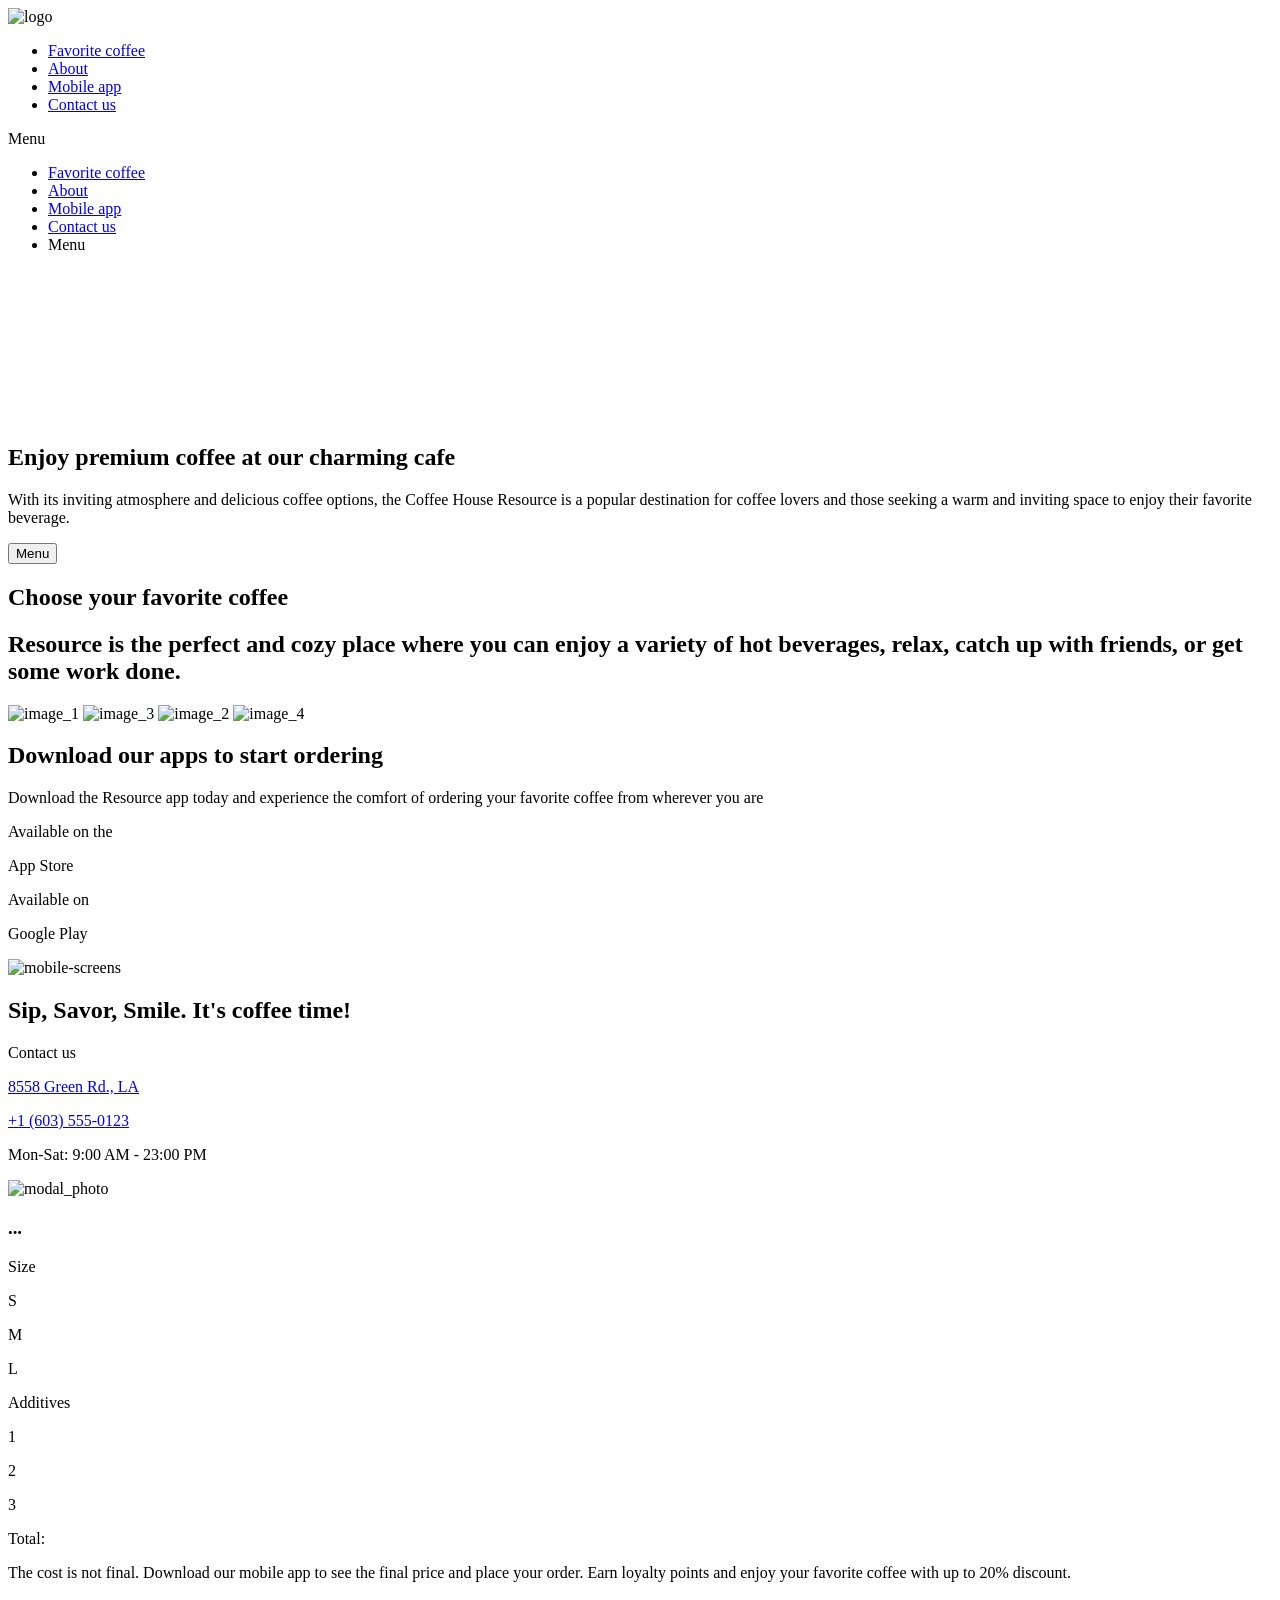
==== index.html @ 8b7bac66 "Create index.html" ====
<!DOCTYPE html>
<html lang="en">
	<head>
		<meta charset="UTF-8" />
		<meta name="viewport" content="width=device-width, initial-scale=1.0" />
		<title>Coffee House</title>
		<link rel="icon" href="assets/coffee-cup.png" type="image/png" />
		<link rel="stylesheet" href="style.css" />
		<script
			src="https://kit.fontawesome.com/4fb972d105.js"
			crossorigin="anonymous"
		></script>
		<link rel="preconnect" href="https://fonts.googleapis.com" />
		<link rel="preconnect" href="https://fonts.gstatic.com" crossorigin />
		<link
			href="https://fonts.googleapis.com/css2?family=Inter:ital,opsz,wght@0,14..32,100..900;1,14..32,100..900&display=swap"
			rel="stylesheet"
		/>
	</head>
	<body>
		<div class="container">
			<header>
				<a id="logo" class="link">
					<img src="assets/logo.png" alt="logo" class="logo" />
				</a>
				<nav>
					<ul>
						<li><a class="link" href="#fav_coffee">Favorite coffee</a></li>
						<li><a class="link" href="#about">About</a></li>
						<li><a class="link" href="#mob_app">Mobile app</a></li>
						<li><a class="link" href="#contact">Contact us</a></li>
					</ul>
				</nav>
				<a class="menu_link">Menu <i class="fa-solid fa-mug-hot"></i></a>
				<div class="burger" id="burger">
					<i class="fa-solid fa-bars"></i>
					<i class="fa-solid fa-xmark"></i>
				</div>
			</header>

			<div class="burger-menu">
				<nav>
					<ul>
						<li>
							<a class="burger_menu_link" href="#fav_coffee">Favorite coffee</a>
						</li>
						<li><a class="burger_menu_link" href="#about">About</a></li>
						<li>
							<a class="burger_menu_link" href="#mob_app">Mobile app</a>
						</li>
						<li><a class="burger_menu_link" href="#contact">Contact us</a></li>
						<li>
							<a class="burger_menu_link"
								>Menu <i class="fa-solid fa-mug-hot"></i
							></a>
						</li>
					</ul>
				</nav>
			</div>

			<main class="home">
				<section class="hero">
					<video autoplay muted loop playsinline class="bg-video">
						<source
							src="https://www.pexels.com/ru-ru/download/video/2909914/"
						/>
						Your browser does not support the video tag.
					</video>
					<div class="behind">
						<h1>
							<span class="enjoy">Enjoy</span> premium coffee at our charming
							cafe
						</h1>
						<p>
							With its inviting atmosphere and delicious coffee options, the
							Coffee House Resource is a popular destination for coffee lovers
							and those seeking a warm and inviting space to enjoy their
							favorite beverage.
						</p>
						<button>Menu<i class="fa-solid fa-mug-hot"></i></button>
					</div>
				</section>

				<section id="fav_coffee" class="fav_coffee">
					<h2>Choose your <span class="fav">favorite</span> coffee</h2>
					<div class="slider">
						<div class="arrow-left">
							<i class="fa-solid fa-arrow-left"></i>
						</div>
						<div class="slider-viewport">
							<div class="drink"></div>
						</div>
						<div class="arrow-right">
							<i class="fa-solid fa-arrow-right"></i>
						</div>
					</div>
					<div class="three-lines">
						<div class="progress-bar first_line"></div>
						<div class="progress-bar second_line"></div>
						<div class="progress-bar third_line"></div>
					</div>
				</section>

				<section class="about" id="about">
					<h2>
						Resource is the
						<span class="perfect">perfect and cozy place</span> where you can
						enjoy a variety of hot beverages, relax, catch up with friends, or
						get some work done.
					</h2>
					<div class="images">
						<img class="image a" src="assets/about-1.jpg" alt="image_1" />
						<img class="image b" src="assets/about-3.jpg" alt="image_3" />
						<img class="image c" src="assets/about-2.jpg" alt="image_2" />
						<img class="image d" src="assets/about-4.jpg" alt="image_4" />
					</div>
				</section>
				<section class="mob_app" id="mob_app">
					<div class="first_block">
						<h2>
							<span class="download">Download</span> our apps to start ordering
						</h2>
						<p>
							Download the Resource app today and experience the comfort of
							ordering your favorite coffee from wherever you are
						</p>
						<div class="buttons">
							<div class="app_store">
								<i class="fa-brands fa-apple"></i>
								<div class="small-block">
									<p>Available on the</p>
									<p>App Store</p>
								</div>
							</div>
							<div class="google_play">
								<i class="fa-brands fa-google-play"></i>
								<div class="small-block">
									<p>Available on</p>
									<p>Google Play</p>
								</div>
							</div>
						</div>
					</div>
					<div class="second_block">
						<img src="assets/mobile-screens.png" alt="mobile-screens" />
					</div>
				</section>
			</main>

			<footer>
				<section class="contact" id="contact">
					<div class="first_block">
						<h2>Sip, Savor, Smile. <span>It's coffee time!</span></h2>
						<div class="socials">
							<i class="fa-brands fa-twitter"></i>
							<i class="fa-brands fa-instagram"></i>
							<i class="fa-brands fa-facebook-f"></i>
						</div>
					</div>
					<div class="second_block">
						<p class="contact-us">Contact us</p>
						<div class="location">
							<a
								href="https://www.google.com/maps?q=40.748817,-73.985428"
								target="_blank"
								rel="noopener noreferrer"
							>
								<i class="fa-solid fa-location-dot"></i>
								<p>8558 Green Rd., LA</p>
							</a>
						</div>
						<div class="phone">
							<a href="tel:+1(603)5550123"
								><i class="fa-solid fa-phone"></i>
								<p>+1 (603) 555-0123</p></a
							>
						</div>
						<div class="schedule">
							<i class="fa-regular fa-clock"></i>
							<p>Mon-Sat: 9:00 AM - 23:00 PM</p>
						</div>
					</div>
				</section>
			</footer>
		</div>
		<div class="backdrop"></div>

		<div class="modal">
			<img class="modal_photo" src="..." alt="modal_photo" />
			<div class="info">
				<h3 class="name">...</h3>
				<p class="description"></p>
				<p class="size">Size</p>
				<div class="sizes_block">
					<div class="small">
						<p class="s">S</p>
						<p class="size_s"></p>
					</div>
					<div class="medium">
						<p class="m">M</p>
						<p class="size_m"></p>
					</div>
					<div class="large">
						<p class="l">L</p>
						<p class="size_l"></p>
					</div>
				</div>
				<p class="additives">Additives</p>
				<div class="additives_block">
					<div class="first">
						<p class="additive_one">1</p>
						<p class="first_additive"></p>
					</div>
					<div class="second">
						<p class="additive_two">2</p>
						<p class="second_additive"></p>
					</div>
					<div class="third">
						<p class="additive_three">3</p>
						<p class="third_additive"></p>
					</div>
				</div>
				<div class="total_price_block">
					<p class="total">Total:</p>
					<p class="total_price"></p>
				</div>
				<div class="warning">
					<i class="fa-solid fa-circle-info"></i>
					<p>
						The cost is not final. Download our mobile app to see the final
						price and place your order. Earn loyalty points and enjoy your
						favorite coffee with up to 20% discount.
					</p>
				</div>
			</div>
			<div class="close">Close</div>
		</div>
		<script src="script.js"></script>
	</body>
</html>
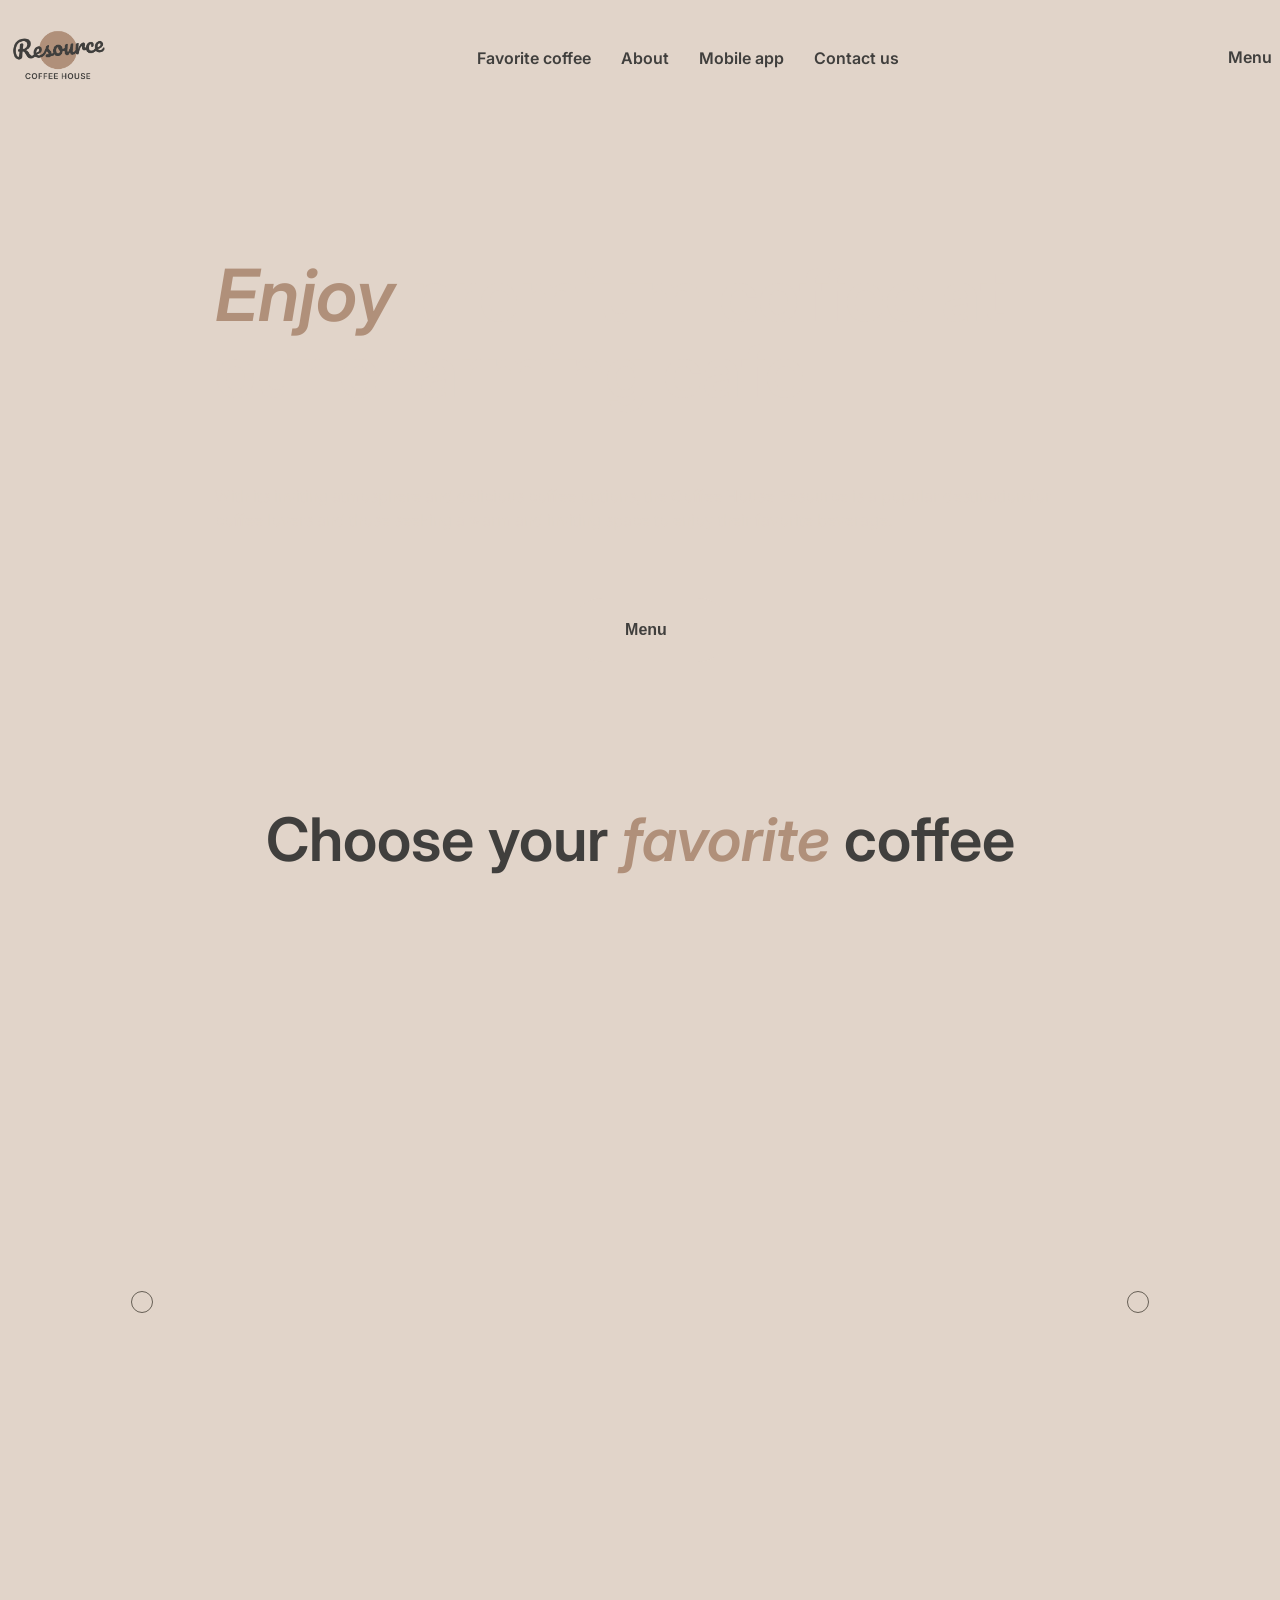
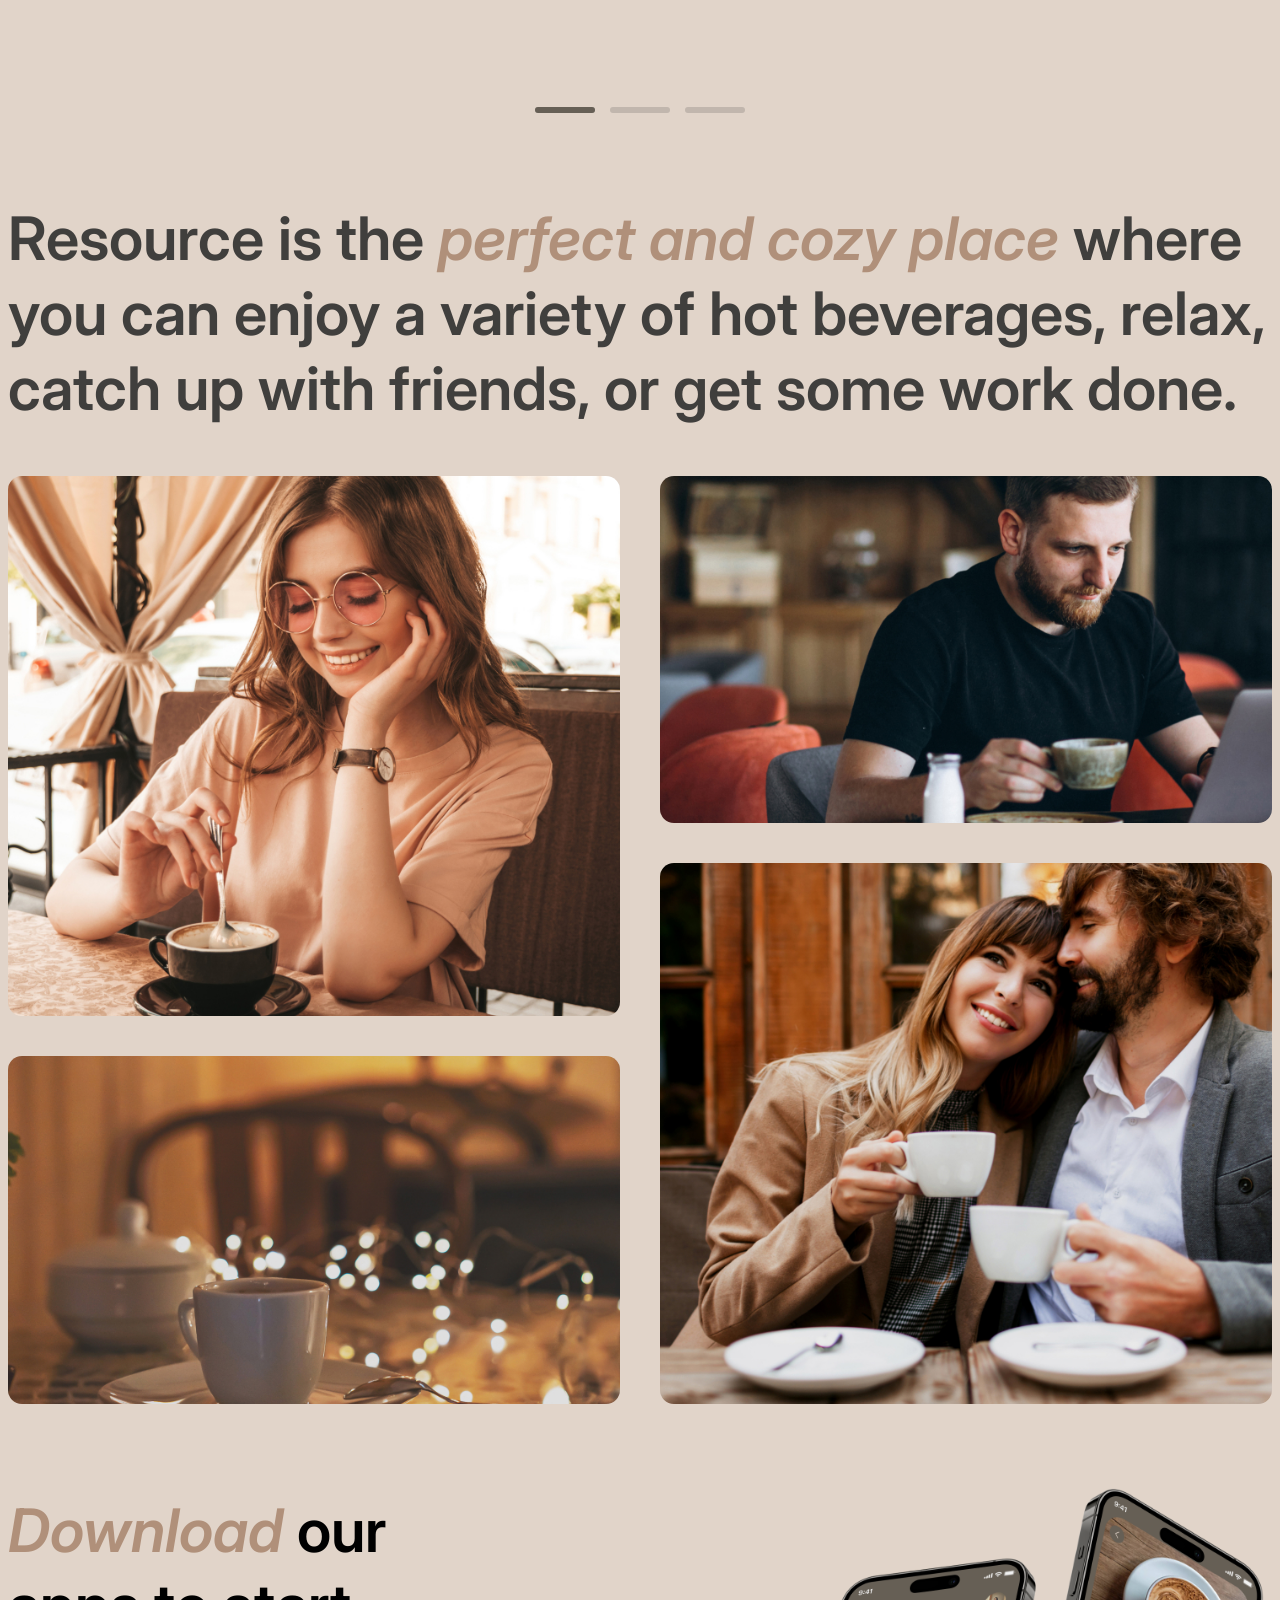
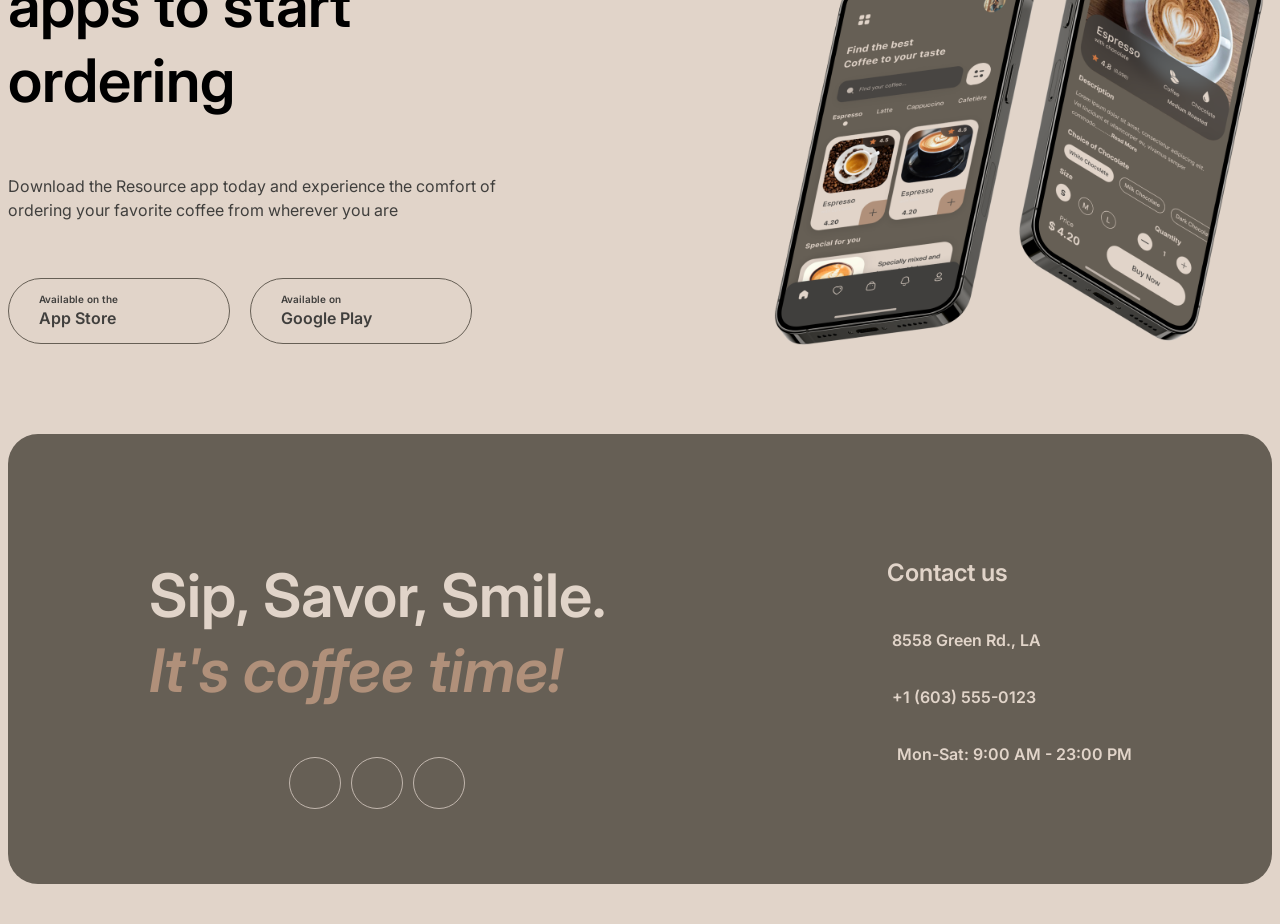
==== commit ce46ddc6: "Update index.html" ====
--- a/index.html
+++ b/index.html
@@ -4,7 +4,7 @@
 		<meta charset="UTF-8" />
 		<meta name="viewport" content="width=device-width, initial-scale=1.0" />
 		<title>Coffee House</title>
-		<link rel="icon" href="assets/coffee-cup.png" type="image/png" />
+		<link rel="icon" href="assets/coffee_cup.svg" type="image/svg" />
 		<link rel="stylesheet" href="style.css" />
 		<script
 			src="https://kit.fontawesome.com/4fb972d105.js"
--- a/style.css
+++ b/style.css
@@ -0,0 +1,1373 @@
+* {
+  -webkit-user-select: none;
+     -moz-user-select: none;
+          user-select: none;
+}
+
+html {
+  scroll-behavior: smooth;
+}
+
+body {
+  text-align: center;
+  background-color: #e1d4c9;
+  font-family: "Inter", sans-serif;
+}
+
+.container {
+  max-width: 1440px;
+  margin: 0 auto;
+}
+@media only screen and (max-width: 768px) {
+  .container {
+    max-width: 688px;
+  }
+}
+
+header {
+  display: flex;
+  justify-content: space-between;
+  align-items: center;
+  height: 60px;
+  padding-top: 20px;
+  padding-bottom: 20px;
+}
+header .burger {
+  position: relative;
+  width: 28px;
+  height: 28px;
+  display: none;
+  cursor: pointer;
+}
+@media only screen and (max-width: 768px) {
+  header .burger {
+    display: block;
+  }
+}
+header .burger i {
+  position: absolute;
+  inset: 0;
+  transition: opacity 0.25s ease, transform 1s ease;
+}
+header .fa-bars {
+  opacity: 0;
+  pointer-events: auto;
+}
+@media only screen and (max-width: 768px) {
+  header .fa-bars {
+    opacity: 1;
+    transform: rotate(0) scale(1);
+  }
+}
+@media only screen and (max-width: 768px) and (hover: hover) {
+  header .fa-bars:hover {
+    cursor: pointer;
+  }
+}
+@media only screen and (max-width: 768px) {
+  header nav {
+    display: none;
+  }
+}
+header .fa-xmark {
+  opacity: 0;
+  transform: rotate(-90deg) scale(0.5);
+  pointer-events: none;
+}
+@media (hover: hover) {
+  header .fa-xmark:hover {
+    cursor: pointer;
+  }
+}
+header ul {
+  display: flex;
+  gap: 30px;
+}
+header .logo {
+  width: 100px;
+}
+@media (hover: hover) {
+  header .logo:hover {
+    cursor: pointer;
+  }
+}
+header a {
+  color: #403f3d;
+  border-bottom: 2px solid transparent;
+  font-size: 16px;
+  font-weight: 600;
+  line-height: 150%;
+}
+@media (hover: hover) {
+  header a:hover {
+    border-bottom-color: #403f3d;
+  }
+}
+header #logo {
+  border-bottom: none;
+}
+header .menu_link {
+  cursor: pointer;
+}
+@media only screen and (max-width: 768px) {
+  header .menu_link {
+    display: none;
+  }
+}
+
+.burger-menu {
+  display: none;
+  position: absolute;
+  transition: 1s;
+  transform: translateX(100%);
+  background-color: #e1d4c9;
+  width: 100%;
+  z-index: 10;
+}
+.burger-menu ul {
+  display: flex;
+  flex-direction: column;
+  align-items: center;
+  gap: 20px;
+}
+.burger-menu ul li:last-child {
+  margin-top: 30px;
+}
+.burger-menu a {
+  color: #403f3d;
+  font-size: 32px;
+  font-weight: 600;
+  line-height: 125%;
+  border-bottom: 2px solid transparent;
+}
+@media (hover: hover) {
+  .burger-menu a:hover {
+    border-bottom-color: #403f3d;
+    cursor: pointer;
+  }
+}
+
+.burger-menu.is-open {
+  transform: translateX(0);
+}
+
+header.menu-open .fa-bars {
+  opacity: 0;
+  transform: rotate(90deg) scale(0.5);
+  pointer-events: none;
+}
+
+header.menu-open .fa-xmark {
+  opacity: 1;
+  transform: rotate(0) scale(1);
+  pointer-events: auto;
+}
+
+ul {
+  list-style: none;
+}
+
+a {
+  text-decoration: none;
+}
+
+.home .hero {
+  position: relative;
+  width: 100%;
+  overflow: hidden;
+  height: 644px;
+  display: flex;
+  border-radius: 30px;
+  margin: 0 auto;
+}
+@media (max-width: 475px) {
+  .home .hero {
+    height: 550px;
+  }
+}
+.home .hero .bg-video {
+  position: absolute;
+  top: 0;
+  left: 0;
+  width: 100%;
+  height: 100%;
+  -o-object-fit: cover;
+     object-fit: cover;
+  z-index: -1;
+}
+.home .hero .behind {
+  display: flex;
+  flex-direction: column;
+  justify-content: center;
+  width: 100%;
+  margin-left: 100px;
+  z-index: 1;
+}
+@media (max-width: 1300px) {
+  .home .hero .behind {
+    align-items: center;
+    margin: 0;
+    margin-left: 20px;
+  }
+}
+.home .hero .behind h1 {
+  color: #e1d4c9;
+  text-align: left;
+  line-height: 1;
+  width: 50%;
+  font-size: 72px;
+  font-weight: 600;
+  line-height: 105%;
+}
+@media (max-width: 1300px) {
+  .home .hero .behind h1 {
+    width: 70%;
+  }
+}
+@media (max-width: 1000px) {
+  .home .hero .behind h1 {
+    font-size: 50px;
+  }
+}
+@media (max-width: 600px) {
+  .home .hero .behind h1 {
+    font-size: 42px;
+    line-height: 115%;
+    font-weight: 600;
+    width: 100%;
+  }
+}
+.home .hero .behind h1 span {
+  color: #b0907a;
+  font-style: italic;
+}
+@media only screen and (max-width: 380px) {
+  .home .hero .behind h1 {
+    font-size: 42px;
+    font-weight: 600;
+    line-height: 115%;
+  }
+}
+.home .hero .behind p {
+  color: #e1d4c9;
+  text-align: left;
+  width: 50%;
+  font-size: 16px;
+  font-weight: 400;
+  line-height: 150%;
+}
+@media (max-width: 1300px) {
+  .home .hero .behind p {
+    width: 70%;
+  }
+}
+@media (max-width: 600px) {
+  .home .hero .behind p {
+    width: 100%;
+  }
+}
+.home .hero .behind button {
+  background-color: #e1d4c9;
+  color: #403f3d;
+  font-size: 16px;
+  font-weight: 600;
+  line-height: 150%;
+  width: 10%;
+  padding: 20px 80px;
+  border-radius: 999px;
+  display: flex;
+  justify-content: center;
+  align-items: center;
+  align-self: flex-start;
+  margin-top: 50px;
+  border: none;
+  gap: 8px;
+}
+@media (max-width: 1300px) {
+  .home .hero .behind button {
+    align-self: center;
+  }
+}
+@media (hover: hover) {
+  .home .hero .behind button:hover {
+    cursor: pointer;
+  }
+  .home .hero .behind button:hover .fa-mug-hot {
+    visibility: visible;
+  }
+}
+.home .hero .behind button .fa-mug-hot {
+  visibility: hidden;
+}
+.home .fav_coffee {
+  height: 799px;
+}
+.home .fav_coffee h2 {
+  font-size: 60px;
+  font-weight: 600;
+  line-height: 125%;
+  color: #403f3d;
+}
+@media only screen and (max-width: 380px) {
+  .home .fav_coffee h2 {
+    font-size: 32px;
+    font-weight: 600;
+    line-height: 125%;
+  }
+}
+.home .fav_coffee h2 span {
+  color: #b0907a;
+  font-style: italic;
+}
+.home .fav_coffee .slider {
+  display: flex;
+  justify-content: space-around;
+  align-items: center;
+}
+.home .fav_coffee .slider .arrow-right,
+.home .fav_coffee .slider .arrow-left {
+  border: 1px solid #665f55;
+  border-radius: 50%;
+  padding: 10px;
+  color: #665f55;
+}
+@media (hover: hover) {
+  .home .fav_coffee .slider .arrow-right:hover,
+  .home .fav_coffee .slider .arrow-left:hover {
+    cursor: pointer;
+    background-color: #665f55;
+    color: #e1d4c9;
+  }
+}
+.home .fav_coffee .slider .drink {
+  width: 100%;
+  height: 100%;
+  display: flex;
+  flex-direction: column;
+  justify-content: center;
+  align-items: center;
+  animation: slideInHoldOut 3000ms ease-in-out forwards;
+  pointer-events: none;
+}
+@media (hover: hover) {
+  .home .fav_coffee .slider .drink:hover {
+    cursor: pointer;
+  }
+}
+.home .fav_coffee .slider .drink .drink-name {
+  font-size: 24px;
+  font-weight: 600;
+  line-height: 125%;
+}
+.home .fav_coffee .slider .drink .drink-info {
+  font-size: 16px;
+  font-weight: 400;
+  line-height: 150%;
+}
+.home .fav_coffee .slider .drink .price {
+  font-size: 24px;
+  font-weight: 600;
+  line-height: 125%;
+}
+.home .fav_coffee .slider .slider-viewport {
+  width: 480px;
+  height: 750px;
+  position: relative;
+}
+@media only screen and (max-width: 380px) {
+  .home .fav_coffee .slider .slider-viewport {
+    height: 760px;
+  }
+}
+@media (max-width: 1450px) {
+  .home .fav_coffee .slider .slider-viewport {
+    overflow: hidden;
+  }
+}
+.home .fav_coffee .three-lines {
+  display: flex;
+  justify-content: center;
+  gap: 15px;
+  margin-top: 30px;
+}
+.home .fav_coffee .three-lines .progress-bar {
+  width: 60px;
+  height: 6px;
+  background-color: #c1b6ad;
+  position: relative;
+  overflow: hidden;
+  border-radius: 3px;
+}
+.home .fav_coffee .three-lines .progress-bar::before {
+  content: "";
+  position: absolute;
+  top: 0;
+  left: 0;
+  height: 100%;
+  width: 0%;
+  background-color: #665f55;
+}
+.home .fav_coffee .three-lines .progress-bar.active::before {
+  animation: lineProgress 3s linear forwards;
+}
+.home .fav_coffee .three-lines .progress-bar.paused::before {
+  animation-play-state: paused;
+}
+.home .fav_coffee .three-lines .progress-bar.resume::before {
+  animation-play-state: running;
+}
+.home .about {
+  margin-top: 200px;
+}
+@media (max-width: 410px) {
+  .home .about {
+    margin-top: 320px;
+  }
+}
+@media only screen and (max-width: 380px) {
+  .home .about {
+    margin-top: 200px;
+  }
+}
+.home .about h2 {
+  font-size: 60px;
+  font-weight: 600;
+  line-height: 125%;
+  text-align: left;
+  color: #403f3d;
+}
+@media only screen and (max-width: 380px) {
+  .home .about h2 {
+    font-size: 32px;
+    font-weight: 600;
+    line-height: 125%;
+  }
+}
+@media (max-width: 655px) {
+  .home .about h2 {
+    text-align: center;
+  }
+}
+.home .about h2 span {
+  color: #b0907a;
+  font-style: italic;
+}
+.home .about .images {
+  display: grid;
+  grid-template-columns: 1fr 1fr;
+  grid-auto-rows: clamp(120px, 12vw, 160px);
+  grid-auto-flow: dense;
+  gap: 40px;
+}
+@media only screen and (max-width: 768px) {
+  .home .about .images {
+    display: flex;
+    flex-wrap: wrap;
+  }
+}
+.home .about .images .image {
+  width: 100%;
+  height: 100%;
+  -o-object-fit: cover;
+     object-fit: cover;
+  border-radius: 14px;
+  display: block;
+  transition: 1s;
+}
+@media (hover: hover) {
+  .home .about .images .image:hover {
+    transform: scale(0.9);
+    cursor: pointer;
+  }
+}
+.home .about .images .a {
+  grid-column: 1;
+  grid-row: span 3;
+}
+.home .about .images .b {
+  grid-column: 2;
+  grid-row: span 2;
+}
+@media only screen and (max-width: 768px) {
+  .home .about .images .b {
+    display: none;
+  }
+}
+.home .about .images .c {
+  grid-column: 1;
+  grid-row: span 2;
+}
+@media only screen and (max-width: 768px) {
+  .home .about .images .c {
+    display: none;
+  }
+}
+.home .about .images .d {
+  grid-column: 2;
+  grid-row: span 3;
+}
+.home .mob_app {
+  display: flex;
+  align-items: center;
+  justify-content: space-between;
+  height: 630px;
+  gap: 50px;
+}
+@media only screen and (max-width: 768px) {
+  .home .mob_app {
+    flex-direction: column;
+    margin-bottom: 400px;
+  }
+}
+@media only screen and (max-width: 380px) {
+  .home .mob_app {
+    margin-bottom: 200px;
+  }
+}
+.home .mob_app .first_block {
+  width: 40%;
+  display: flex;
+  flex-direction: column;
+  gap: 40px;
+}
+@media only screen and (max-width: 768px) {
+  .home .mob_app .first_block {
+    width: 100%;
+  }
+}
+.home .mob_app .first_block h2 {
+  font-size: 60px;
+  font-weight: 600;
+  line-height: 125%;
+  text-align: left;
+  margin: 0;
+}
+@media only screen and (max-width: 380px) {
+  .home .mob_app .first_block h2 {
+    font-size: 32px;
+    font-weight: 600;
+    line-height: 125%;
+  }
+}
+.home .mob_app .first_block h2 .download {
+  color: #b0907a;
+  font-style: italic;
+}
+.home .mob_app .first_block p {
+  text-align: left;
+  font-size: 16px;
+  font-weight: 400;
+  line-height: 150%;
+  color: #403f3d;
+}
+.home .mob_app .first_block .buttons {
+  display: flex;
+  gap: 20px;
+}
+@media (max-width: 475px) {
+  .home .mob_app .first_block .buttons {
+    flex-wrap: wrap;
+  }
+}
+.home .mob_app .first_block .buttons .app_store,
+.home .mob_app .first_block .buttons .google_play {
+  display: flex;
+  align-items: center;
+  height: 64px;
+  min-width: 220px;
+  border: 1px solid #665f55;
+  border-radius: 999px;
+  color: #403f3d;
+}
+.home .mob_app .first_block .buttons .app_store .fa-brands,
+.home .mob_app .first_block .buttons .google_play .fa-brands {
+  font-size: 28px;
+  line-height: 1;
+  color: #403f3d;
+  margin-left: 20px;
+}
+.home .mob_app .first_block .buttons .app_store .small-block,
+.home .mob_app .first_block .buttons .google_play .small-block {
+  display: flex;
+  flex-direction: column;
+  line-height: 1.1;
+  margin-left: 10px;
+}
+.home .mob_app .first_block .buttons .app_store .small-block p,
+.home .mob_app .first_block .buttons .google_play .small-block p {
+  margin: 0;
+}
+.home .mob_app .first_block .buttons .app_store .small-block p:first-child,
+.home .mob_app .first_block .buttons .google_play .small-block p:first-child {
+  font-size: 10px;
+  font-weight: 600;
+  line-height: 140%;
+  color: #403f3d;
+}
+.home .mob_app .first_block .buttons .app_store .small-block p:last-child,
+.home .mob_app .first_block .buttons .google_play .small-block p:last-child {
+  font-size: 16px;
+  font-weight: 600;
+  line-height: 150%;
+  color: #403f3d;
+}
+@media (hover: hover) {
+  .home .mob_app .first_block .buttons .app_store:hover,
+  .home .mob_app .first_block .buttons .google_play:hover {
+    background: #665f55;
+    cursor: pointer;
+  }
+  .home .mob_app .first_block .buttons .app_store:hover p:first-child,
+  .home .mob_app .first_block .buttons .app_store:hover p:last-child,
+  .home .mob_app .first_block .buttons .app_store:hover .fa-brands,
+  .home .mob_app .first_block .buttons .google_play:hover p:first-child,
+  .home .mob_app .first_block .buttons .google_play:hover p:last-child,
+  .home .mob_app .first_block .buttons .google_play:hover .fa-brands {
+    color: #e1d4c9;
+  }
+}
+.home .mob_app .second_block {
+  width: 40%;
+}
+@media only screen and (max-width: 768px) {
+  .home .mob_app .second_block {
+    width: 80%;
+  }
+}
+.home .mob_app .second_block img {
+  width: 100%;
+}
+
+.contact {
+  background-color: #665f55;
+  height: 450px;
+  display: flex;
+  align-items: center;
+  justify-content: space-around;
+  margin-bottom: 40px;
+  border-radius: 30px;
+}
+@media (max-width: 666px) {
+  .contact {
+    height: 500px;
+  }
+}
+@media (max-width: 475px) {
+  .contact {
+    height: 700px;
+  }
+}
+@media (max-width: 380px) {
+  .contact {
+    height: 526px;
+  }
+}
+@media (max-width: 475px) {
+  .contact {
+    flex-wrap: wrap;
+  }
+}
+@media (max-width: 655px) {
+  .contact .first_block {
+    display: flex;
+    flex-direction: column;
+  }
+}
+@media (max-width: 475px) {
+  .contact .first_block {
+    display: flex;
+    flex-wrap: wrap;
+    justify-content: center;
+  }
+}
+.contact .first_block h2 {
+  color: #e1d4c9;
+  font-size: 60px;
+  font-weight: 600;
+  line-height: 125%;
+  display: flex;
+  flex-direction: column;
+  align-items: flex-start;
+}
+@media only screen and (max-width: 380px) {
+  .contact .first_block h2 {
+    font-size: 32px;
+    font-weight: 600;
+    line-height: 125%;
+  }
+}
+.contact .first_block h2 span {
+  color: #b0907a;
+  font-style: italic;
+}
+.contact .first_block .socials {
+  display: flex;
+  justify-content: center;
+  gap: 10px;
+}
+@media (max-width: 655px) {
+  .contact .first_block .socials {
+    align-self: center;
+  }
+}
+.contact .first_block .socials .fa-brands {
+  border: 1px solid #c1b6ad;
+  border-radius: 50%;
+  padding: 25px;
+  width: 0;
+  height: 0;
+  display: flex;
+  align-items: center;
+  justify-content: center;
+  color: #e1d4c9;
+}
+@media (hover: hover) {
+  .contact .first_block .socials .fa-brands:hover {
+    color: #403f3d;
+    background-color: #e1d4c9;
+    cursor: pointer;
+  }
+}
+.contact .location,
+.contact .phone,
+.contact .schedule {
+  display: flex;
+  align-items: center;
+  gap: 10px;
+  border-bottom: 1px solid transparent;
+}
+@media (hover: hover) {
+  .contact .location:hover,
+  .contact .phone:hover,
+  .contact .schedule:hover {
+    cursor: pointer;
+    border-bottom-color: #e1d4c9;
+  }
+}
+.contact .location .fa-location-dot,
+.contact .location .fa-phone,
+.contact .location .fa-clock,
+.contact .phone .fa-location-dot,
+.contact .phone .fa-phone,
+.contact .phone .fa-clock,
+.contact .schedule .fa-location-dot,
+.contact .schedule .fa-phone,
+.contact .schedule .fa-clock {
+  color: #e1d4c9;
+}
+.contact .location a,
+.contact .phone a,
+.contact .schedule a {
+  display: flex;
+  align-items: center;
+  gap: 5px;
+}
+@media (max-width: 475px) {
+  .contact .second_block {
+    width: 90%;
+  }
+}
+.contact .second_block p {
+  font-size: 16px;
+  font-weight: 600;
+  line-height: 150%;
+  color: #e1d4c9;
+  display: flex;
+}
+.contact .second_block .contact-us {
+  font-size: 24px;
+  font-weight: 600;
+  line-height: 125%;
+}
+
+.menu h1 {
+  font-size: 72px;
+  font-weight: 600;
+  line-height: 105%;
+  color: #403f3d;
+}
+@media only screen and (max-width: 380px) {
+  .menu h1 {
+    font-size: 42px;
+    font-weight: 600;
+    line-height: 115%;
+  }
+}
+.menu h1 span {
+  color: #b0907a;
+  font-style: italic;
+}
+.menu .buttons {
+  display: flex;
+  justify-content: center;
+  align-items: center;
+  gap: 16px;
+}
+.menu .buttons .button {
+  display: flex;
+  align-items: center;
+  justify-content: center;
+  border: 1px solid #c1b6ad;
+  border-radius: 25px;
+  color: #403f3d;
+  width: 100px;
+  gap: 5px;
+}
+@media (hover: hover) {
+  .menu .buttons .button:hover {
+    background-color: #665f55;
+    cursor: pointer;
+    color: #e1d4c9;
+  }
+  .menu .buttons .button:hover img {
+    background-color: #e1d4c9;
+  }
+}
+.menu .buttons img {
+  border-radius: 100%;
+  background-color: #c1b6ad;
+  width: 20px;
+  padding: 5px;
+}
+.menu .content {
+  display: flex;
+  gap: 40px;
+  justify-content: center;
+  flex-wrap: wrap;
+  margin-top: 40px;
+  margin-bottom: 100px;
+}
+.menu .content .block {
+  display: flex;
+  flex-direction: column;
+  justify-content: space-between;
+  width: 20%;
+  text-align: left;
+  border: 1px solid #c1b6ad;
+  border-radius: 24px;
+  transition: 1s;
+}
+@media (max-width: 1200px) {
+  .menu .content .block {
+    width: 30%;
+  }
+}
+@media (max-width: 1000px) {
+  .menu .content .block {
+    width: 40%;
+  }
+}
+@media (max-width: 700px) {
+  .menu .content .block {
+    width: 90%;
+  }
+}
+@media (hover: hover) {
+  .menu .content .block:hover {
+    transform: scale(0.9);
+    cursor: pointer;
+  }
+}
+.menu .content .block img {
+  width: 100%;
+  border-radius: 24px;
+  z-index: -1;
+}
+.menu .content .block .info_block {
+  margin-left: 20px;
+  display: flex;
+  flex-direction: column;
+}
+.menu .content .block .info_block h3 {
+  font-size: 24px;
+  font-weight: 600;
+  line-height: 125%;
+  color: #403f3d;
+}
+.menu .content .block .info_block:nth-child(2) {
+  font-size: 16px;
+  font-weight: 400;
+  line-height: 150%;
+  color: #403f3d;
+}
+.menu .content .block .info_block .price {
+  font-size: 24px;
+  font-weight: 600;
+  line-height: 125%;
+  color: #403f3d;
+}
+
+.active {
+  color: #665f55 !important;
+}
+
+.clicked {
+  background-color: #665f55;
+  color: #e1d4c9 !important;
+}
+.clicked img {
+  background-color: #e1d4c9 !important;
+}
+
+.backdrop {
+  display: none;
+  position: fixed;
+  inset: 0;
+  background-color: rgba(64, 63, 61, 0.8);
+  z-index: 999;
+  pointer-events: auto;
+}
+
+.modal {
+  display: none;
+  position: fixed;
+  inset: 0;
+  place-items: center;
+  z-index: 10000;
+  background-color: #e1d4c9;
+  width: 800px;
+  height: 544px;
+  border-radius: 25px;
+  top: 50%;
+  left: 50%;
+  transform: translate(-50%, -50%);
+  padding-top: 16px;
+  padding-bottom: 100px;
+}
+@media (max-width: 800px) {
+  .modal {
+    width: 90%;
+    height: 700px;
+  }
+}
+@media (max-width: 700px) {
+  .modal {
+    width: 380px;
+    height: 700px;
+  }
+}
+@media (max-width: 354px) {
+  .modal {
+    height: 850px;
+  }
+}
+@media (max-height: 1000px) {
+  .modal {
+    height: 700px;
+  }
+}
+@media (max-height: 800px) {
+  .modal {
+    height: 600px;
+    font-size: 13px;
+  }
+}
+@media (max-height: 700px) {
+  .modal {
+    height: 570px;
+    font-size: 10px;
+  }
+}
+@media (max-height: 600px) {
+  .modal {
+    height: 450px;
+    font-size: 9px;
+  }
+}
+.modal .modal_photo {
+  align-self: flex-start;
+  width: 40%;
+  border-radius: 25px;
+  margin-left: 16px;
+}
+@media (max-width: 700px) {
+  .modal .modal_photo {
+    display: none;
+  }
+}
+.modal .info {
+  display: flex;
+  flex-direction: column;
+  justify-content: flex-start;
+  height: 100%;
+}
+@media (max-height: 1000px) {
+  .modal .info {
+    justify-content: center;
+  }
+}
+@media (max-width: 700px) {
+  .modal .info {
+    justify-content: center;
+  }
+}
+.modal .info .name {
+  font-size: 24px;
+  font-weight: 600;
+  line-height: 125%;
+  color: #403f3d;
+  display: flex;
+  margin-left: 20px;
+}
+.modal .info .description {
+  font-size: 16px;
+  font-weight: 400;
+  line-height: 150%;
+  color: #403f3d;
+  display: flex;
+  margin-left: 20px;
+  text-align: left;
+}
+@media (max-width: 800px) {
+  .modal .info .description {
+    width: 80%;
+  }
+}
+.modal .info .size {
+  font-size: 16px;
+  font-weight: 400;
+  line-height: 150%;
+  color: #403f3d;
+  display: flex;
+  margin-left: 20px;
+}
+.modal .info .sizes_block {
+  display: flex;
+  margin-left: 20px;
+  gap: 10px;
+}
+@media (max-width: 800px) {
+  .modal .info .sizes_block {
+    flex-wrap: wrap;
+  }
+}
+@media (max-width: 600px) {
+  .modal .info .sizes_block {
+    flex-wrap: wrap;
+  }
+}
+@media (max-width: 410px) {
+  .modal .info .sizes_block {
+    gap: 10px;
+  }
+}
+.modal .info .sizes_block .small,
+.modal .info .sizes_block .medium,
+.modal .info .sizes_block .large {
+  display: flex;
+  align-items: center;
+  gap: 10px;
+  border: 1px solid #c1b6ad;
+  border-radius: 50px;
+  padding: 0 15px;
+}
+@media (max-width: 800px) {
+  .modal .info .sizes_block .small,
+  .modal .info .sizes_block .medium,
+  .modal .info .sizes_block .large {
+    padding: 0 28px;
+  }
+}
+@media (hover: hover) {
+  .modal .info .sizes_block .small:hover,
+  .modal .info .sizes_block .medium:hover,
+  .modal .info .sizes_block .large:hover {
+    cursor: pointer;
+    background-color: #665f55;
+  }
+  .modal .info .sizes_block .small:hover .size_s,
+  .modal .info .sizes_block .small:hover .size_m,
+  .modal .info .sizes_block .small:hover .size_l,
+  .modal .info .sizes_block .medium:hover .size_s,
+  .modal .info .sizes_block .medium:hover .size_m,
+  .modal .info .sizes_block .medium:hover .size_l,
+  .modal .info .sizes_block .large:hover .size_s,
+  .modal .info .sizes_block .large:hover .size_m,
+  .modal .info .sizes_block .large:hover .size_l {
+    color: #e1d4c9;
+  }
+  .modal .info .sizes_block .small:hover .s,
+  .modal .info .sizes_block .small:hover .m,
+  .modal .info .sizes_block .small:hover .l,
+  .modal .info .sizes_block .medium:hover .s,
+  .modal .info .sizes_block .medium:hover .m,
+  .modal .info .sizes_block .medium:hover .l,
+  .modal .info .sizes_block .large:hover .s,
+  .modal .info .sizes_block .large:hover .m,
+  .modal .info .sizes_block .large:hover .l {
+    background-color: #e1d4c9;
+  }
+}
+.modal .info .sizes_block .s,
+.modal .info .sizes_block .m,
+.modal .info .sizes_block .l {
+  border: 1px solid #c1b6ad;
+  border-radius: 50%;
+  width: 30px;
+  height: 30px;
+  display: flex;
+  justify-content: center;
+  align-items: center;
+  color: #403f3d;
+  background-color: #c1b6ad;
+  font-weight: bold;
+}
+.modal .info .sizes_block .size_s,
+.modal .info .sizes_block .size_m,
+.modal .info .sizes_block .size_l {
+  color: #403f3d;
+  font-size: 16px;
+  font-weight: 600;
+  line-height: 150%;
+}
+.modal .info .additives {
+  display: flex;
+  margin-left: 20px;
+}
+.modal .info .additives_block {
+  display: flex;
+  gap: 10px;
+  margin-left: 20px;
+}
+@media (max-width: 800px) {
+  .modal .info .additives_block {
+    flex-wrap: wrap;
+  }
+}
+@media (max-width: 410px) {
+  .modal .info .additives_block {
+    gap: 10px;
+  }
+}
+.modal .info .additives_block .first,
+.modal .info .additives_block .second,
+.modal .info .additives_block .third {
+  display: flex;
+  gap: 10px;
+  align-items: center;
+  border: 1px solid #c1b6ad;
+  border-radius: 50px;
+  padding: 0 15px;
+}
+@media (max-width: 600px) {
+  .modal .info .additives_block .first,
+  .modal .info .additives_block .second,
+  .modal .info .additives_block .third {
+    padding: 0 23px;
+  }
+}
+@media (max-width: 410px) {
+  .modal .info .additives_block .first,
+  .modal .info .additives_block .second,
+  .modal .info .additives_block .third {
+    padding: 0 20px;
+  }
+}
+@media (hover: hover) {
+  .modal .info .additives_block .first:hover,
+  .modal .info .additives_block .second:hover,
+  .modal .info .additives_block .third:hover {
+    cursor: pointer;
+    background-color: #665f55;
+  }
+  .modal .info .additives_block .first:hover .first_additive,
+  .modal .info .additives_block .first:hover .second_additive,
+  .modal .info .additives_block .first:hover .third_additive,
+  .modal .info .additives_block .second:hover .first_additive,
+  .modal .info .additives_block .second:hover .second_additive,
+  .modal .info .additives_block .second:hover .third_additive,
+  .modal .info .additives_block .third:hover .first_additive,
+  .modal .info .additives_block .third:hover .second_additive,
+  .modal .info .additives_block .third:hover .third_additive {
+    color: #e1d4c9;
+  }
+  .modal .info .additives_block .first:hover .additive_one,
+  .modal .info .additives_block .first:hover .additive_two,
+  .modal .info .additives_block .first:hover .additive_three,
+  .modal .info .additives_block .second:hover .additive_one,
+  .modal .info .additives_block .second:hover .additive_two,
+  .modal .info .additives_block .second:hover .additive_three,
+  .modal .info .additives_block .third:hover .additive_one,
+  .modal .info .additives_block .third:hover .additive_two,
+  .modal .info .additives_block .third:hover .additive_three {
+    background-color: #e1d4c9;
+  }
+}
+.modal .info .additives_block .additive_one,
+.modal .info .additives_block .additive_two,
+.modal .info .additives_block .additive_three {
+  border: 1px solid #c1b6ad;
+  border-radius: 50%;
+  width: 30px;
+  height: 30px;
+  display: flex;
+  justify-content: center;
+  align-items: center;
+  color: #403f3d;
+  background-color: #c1b6ad;
+  font-weight: bold;
+}
+.modal .info .additives_block .first_additive,
+.modal .info .additives_block .second_additive,
+.modal .info .additives_block .third_additive {
+  font-size: 16px;
+  font-weight: 600;
+  line-height: 150%;
+  color: #403f3d;
+}
+.modal .info .total_price_block {
+  display: flex;
+  justify-content: space-between;
+  border-bottom: 2px solid #c1b6ad;
+  margin-right: 20px;
+}
+.modal .info .total_price_block .total {
+  margin-left: 20px;
+  font-size: 24px;
+  font-weight: 600;
+  line-height: 125%;
+  color: #403f3d;
+}
+.modal .info .total_price_block .total_price {
+  font-size: 24px;
+  font-weight: 600;
+  line-height: 125%;
+  color: #403f3d;
+}
+.modal .info .warning {
+  font-size: 10px;
+  font-weight: 600;
+  line-height: 140%;
+  color: #403f3d;
+  display: flex;
+  align-items: center;
+  text-align: left;
+  gap: 12px;
+  margin-right: 20px;
+}
+@media (max-width: 600px) {
+  .modal .info .warning {
+    margin-left: 10px;
+  }
+}
+.modal .close {
+  font-size: 16px;
+  font-weight: 600;
+  line-height: 150%;
+  color: #403f3d;
+  position: absolute;
+  bottom: 2%;
+  right: 2%;
+  border: 1px solid #665f55;
+  padding: 15px 219px;
+  border-radius: 30px;
+}
+@media (max-width: 800px) {
+  .modal .close {
+    padding: 15px 180px;
+  }
+}
+@media (max-width: 700px) {
+  .modal .close {
+    padding: 15px 150px;
+    left: 50%;
+    transform: translateX(-50%);
+    display: flex;
+    justify-content: center;
+  }
+}
+@media (hover: hover) {
+  .modal .close:hover {
+    cursor: pointer;
+    background-color: #665f55;
+    color: #e1d4c9;
+  }
+}
+
+.modal-open {
+  overflow: hidden;
+}
+
+.modal_button_active {
+  background-color: #665f55;
+  color: #e1d4c9;
+}
+.modal_button_active .s,
+.modal_button_active .m,
+.modal_button_active .l,
+.modal_button_active .additive_one,
+.modal_button_active .additive_two,
+.modal_button_active .additive_three {
+  background-color: #e1d4c9 !important;
+}
+.modal_button_active .size_s,
+.modal_button_active .size_m,
+.modal_button_active .size_l,
+.modal_button_active .first_additive,
+.modal_button_active .second_additive,
+.modal_button_active .third_additive {
+  color: #e1d4c9 !important;
+}
+
+.no-hover {
+  background-color: initial !important;
+  color: initial !important;
+}
+
+@keyframes slideInHoldOut {
+  0% {
+    transform: translateX(100%);
+    opacity: 0;
+    pointer-events: none;
+  }
+  35% {
+    transform: translateX(0);
+    opacity: 1;
+    pointer-events: auto;
+  }
+  70% {
+    transform: translateX(0);
+    opacity: 1;
+    pointer-events: auto;
+  }
+  100% {
+    transform: translateX(-100%);
+    opacity: 0;
+    pointer-events: none;
+  }
+}
+.disable_cursor {
+  pointer-events: none;
+}
+
+.fa-rotate-right {
+  cursor: pointer;
+  border: 1px solid #665f55;
+  border-radius: 50%;
+  padding: 10px 8px;
+  color: #665f55;
+}
+@media (hover: hover) {
+  .fa-rotate-right:hover {
+    background-color: #665f55;
+    color: #d6cdc9;
+  }
+}
+
+.load-button {
+  margin-top: 50px;
+  margin-bottom: 100px;
+}
+
+.hidden {
+  display: none !important;
+}
+
+@keyframes lineProgress {
+  from {
+    width: 0%;
+  }
+  to {
+    width: 100%;
+  }
+}/*# sourceMappingURL=style.css.map */
